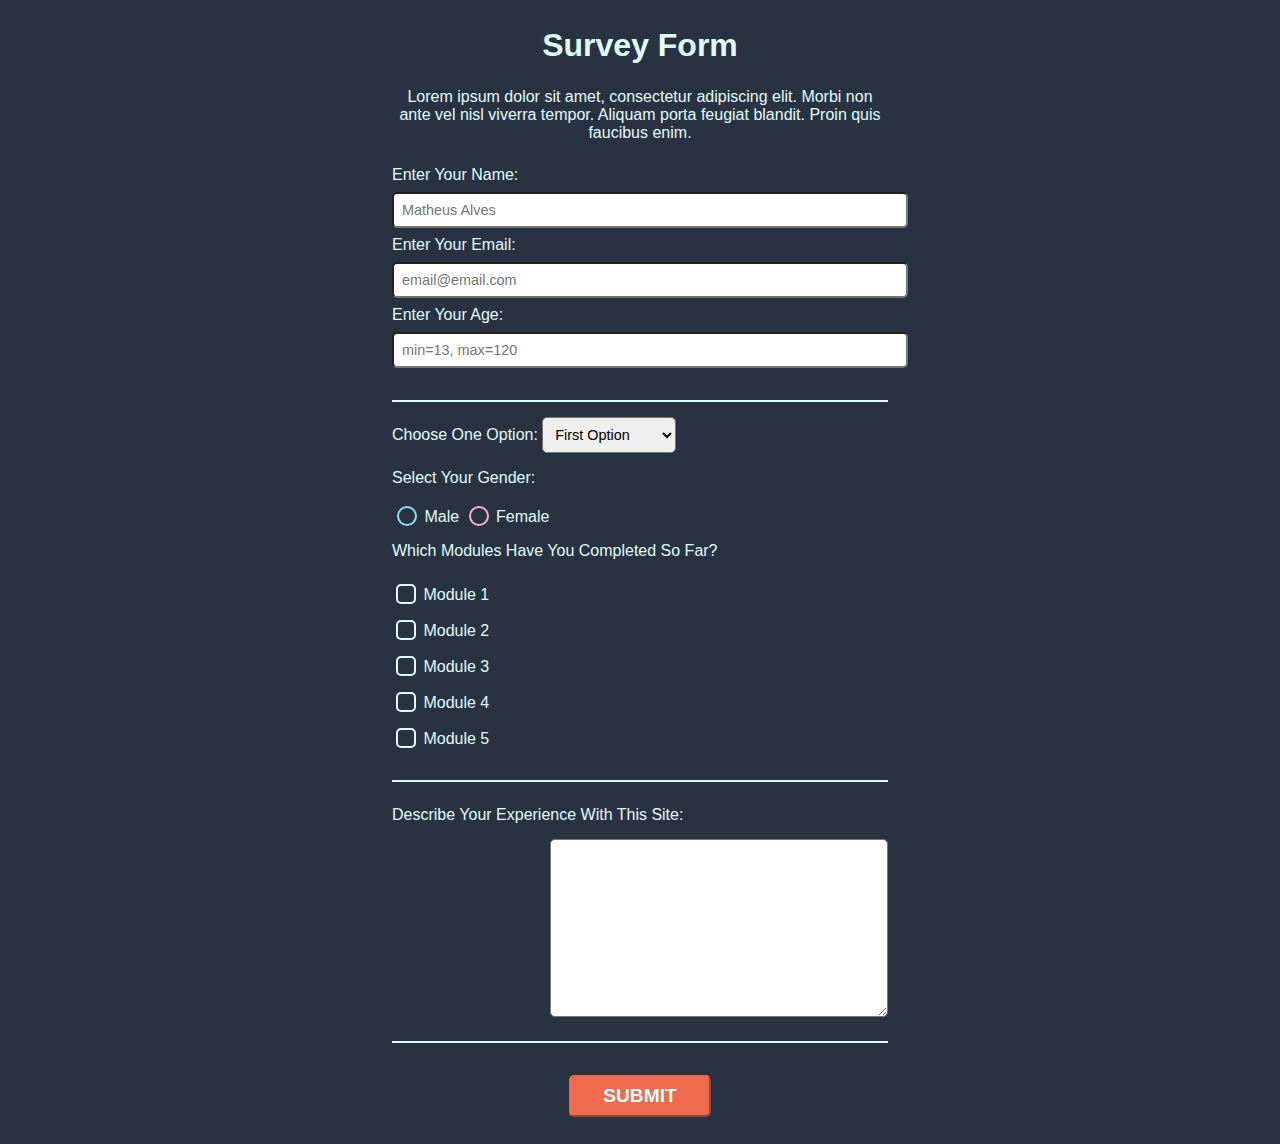
==== index.html @ 4f8b82a0 "Initial commit" ====
<!DOCTYPE html>
<html lang="en">
  <head>
    <meta charset="utf-8" />
    <meta name="viewport" content="width=device-width, inital-scale=1.0" />
    <title>Survey Form</title>
    <link rel="stylesheet" href="styles.css" type="text/css" />
  </head>
  <body>
    <div class="container">
      <header>
        <h1 id="title">Survey Form</h1>
        <p id="description">Lorem ipsum dolor sit amet, consectetur adipiscing elit. Morbi non ante vel nisl viverra tempor. Aliquam porta feugiat blandit. Proin quis faucibus enim.</p>
      </header>
      <main>
        <form id="survey-form">
          <fieldset>
            <label id="name-label"
              >Enter Your Name:
              <input id="name" type="text" placeholder="Matheus Alves" required />
            </label>
            <label id="email-label"
              >Enter Your Email:
              <input id="email" type="email" placeholder="email@email.com" required />
            </label>
            <label id="number-label"
              >Enter Your Age:
              <input id="number" type="number" min="13" max="120" placeholder="min=13, max=120" />
            </label>
          </fieldset>
          <fieldset>
            <p>Choose One Option:</p>
            <select id="dropdown">
              <option>First Option</option>
              <option>Second Option</option>
            </select>
            <p>Select Your Gender:</p>
            <input id="male" class="male" type="radio" name="sex" value="male" />
            <label for="male">Male</label>
            <input id="female" class="female" type="radio" name="sex" value="female" />
            <label for="female">Female</label>
            <p>Which Modules Have You Completed So Far?</p>
            <div class="inline">
              <label><input type="checkbox" value="module-1" /> Module 1</label>
              <label><input type="checkbox" value="module-2" /> Module 2</label>
              <label><input type="checkbox" value="module-3" /> Module 3</label>
              <label><input type="checkbox" value="module-4" /> Module 4</label>
              <label><input type="checkbox" value="module-5" /> Module 5</label>
            </div>
          </fieldset>
          <fieldset>
            <p>Describe Your Experience With This Site:</p>
            <textarea rows="10" cols="40"></textarea>
          </fieldset>
          <input id="submit" type="submit" value="Submit" />
        </form>
      </main>
    </div>
  </body>
</html>
---- styles.css ----
body {
  box-sizing: border-box;
  font-family: Geneva, Verdana, sans-serif;
  padding-block: 1.2rem;
  padding-inline: 0;
  background-color: #293241;
  color: #e0fbfc;
}

.container {
  margin-block: 0;
  margin-inline: auto;
  min-width: 20rem;
  width: 60vw;
  max-width: 31.25rem;
}

header h1,
header p {
  margin-block: 0 1.5rem;
  margin-inline: auto;
  text-align: center;
}

fieldset {
  border: none;
  border-block-end: 2px solid #e0fbfc;
  padding-block: 0 1.5rem;
  padding-inline: 0;
}

/* To make the <select> sit on the same line of the <p> */
fieldset p:first-child {
  display: inline-block;
  margin-block: 1.5rem 0;
}

label input {
  display: block;
  width: 100%;
  margin-block: 0.5rem;
}

.inline label {
  display: block;
}

.inline input {
  display: inline-block;
  width: unset;
}

textarea {
  display: block;
  margin-block-start: 1em;
  margin-inline: auto 0;
  max-width: 20rem;
}

input[type="submit"] {
  display: block;
  margin-block-start: 2rem;
  margin-inline: auto;
  padding-block: 0.5rem;
  padding-inline: 2rem;
  font-size: 1.2rem;
  background-color: #ee6c4d;
  border-color: #ee6c4d;
  color: #e0fbfc;
  font-weight: bold;
  text-transform: uppercase;
}

input,
select,
textarea {
  padding: 0.5rem;
  font-size: 0.9rem;
  border-radius: 5px;
}

/* Applying the following CSS removes system-level styling. This is the first step for customing these "bad" categories */
input[type="radio"],
input[type="checkbox"] {
  -webkit-appearance: none;
  appearance: none;
  width: 1em;
  height: 1em;
  border: 2px solid #e0fbfc;
}

input[type="radio"] {
  border-radius: 50%;
  vertical-align: -4px;
}

input[type="checkbox"] {
  vertical-align: -12px;
}

input[type="radio"].male {
  border-color: #90e0ef;
}

input[type="radio"].female {
  border-color: #ffafcc;
}

input[type="radio"].male:checked {
  background-color: #90e0ef;
}

input[type="radio"].female:checked {
  background-color: #ffafcc;
}

input[type="checkbox"]:checked {
  background-color: #ee6c4d;
}
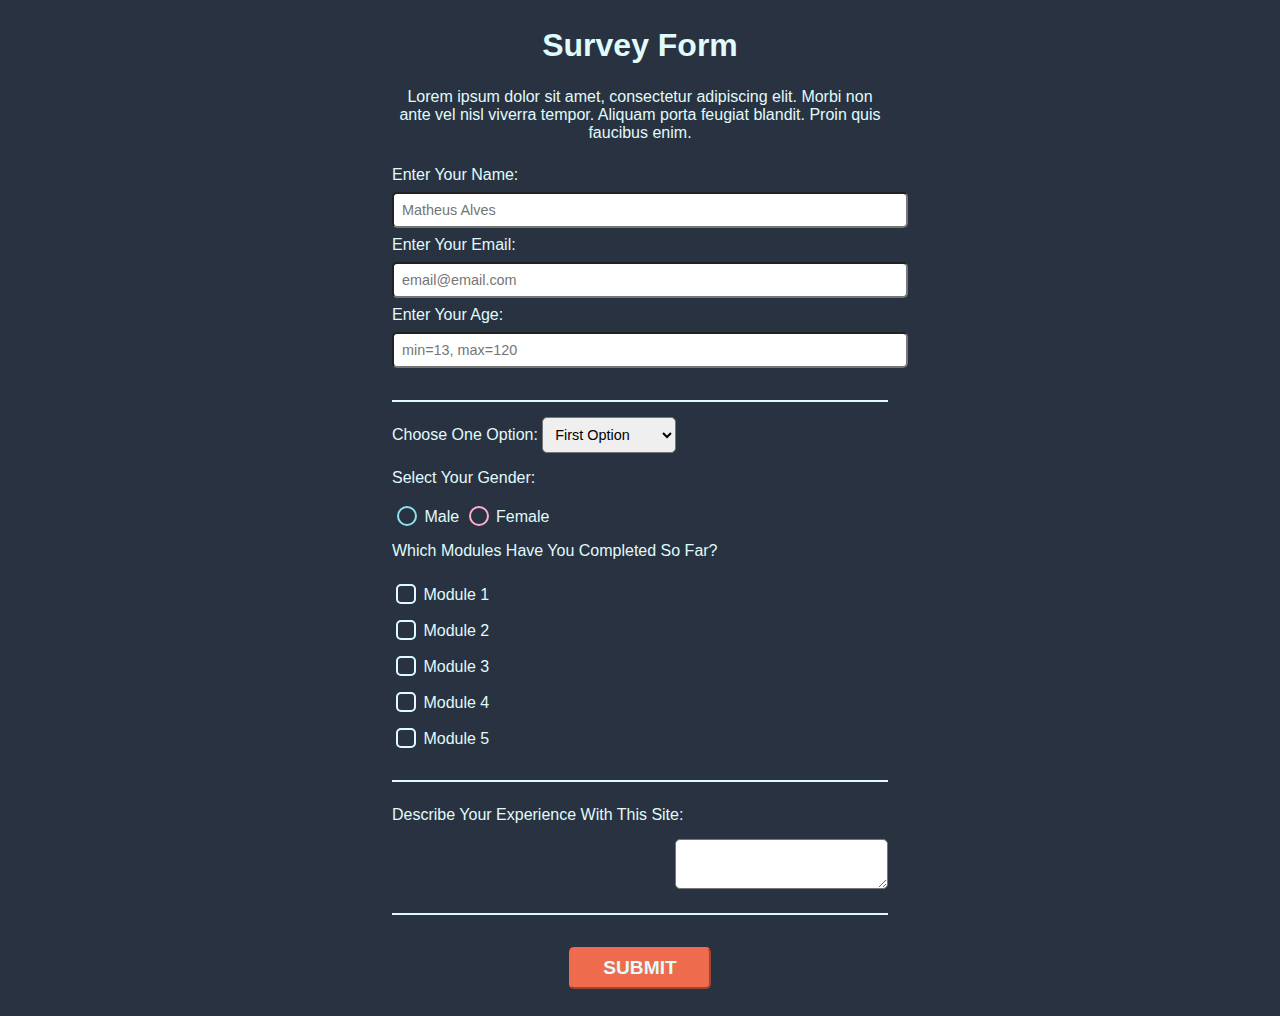
==== commit 5f7e5002: "Fix overflowing problem" ====
--- a/index.html
+++ b/index.html
@@ -50,7 +50,7 @@
           </fieldset>
           <fieldset>
             <p>Describe Your Experience With This Site:</p>
-            <textarea rows="10" cols="40"></textarea>
+            <textarea></textarea>
           </fieldset>
           <input id="submit" type="submit" value="Submit" />
         </form>
